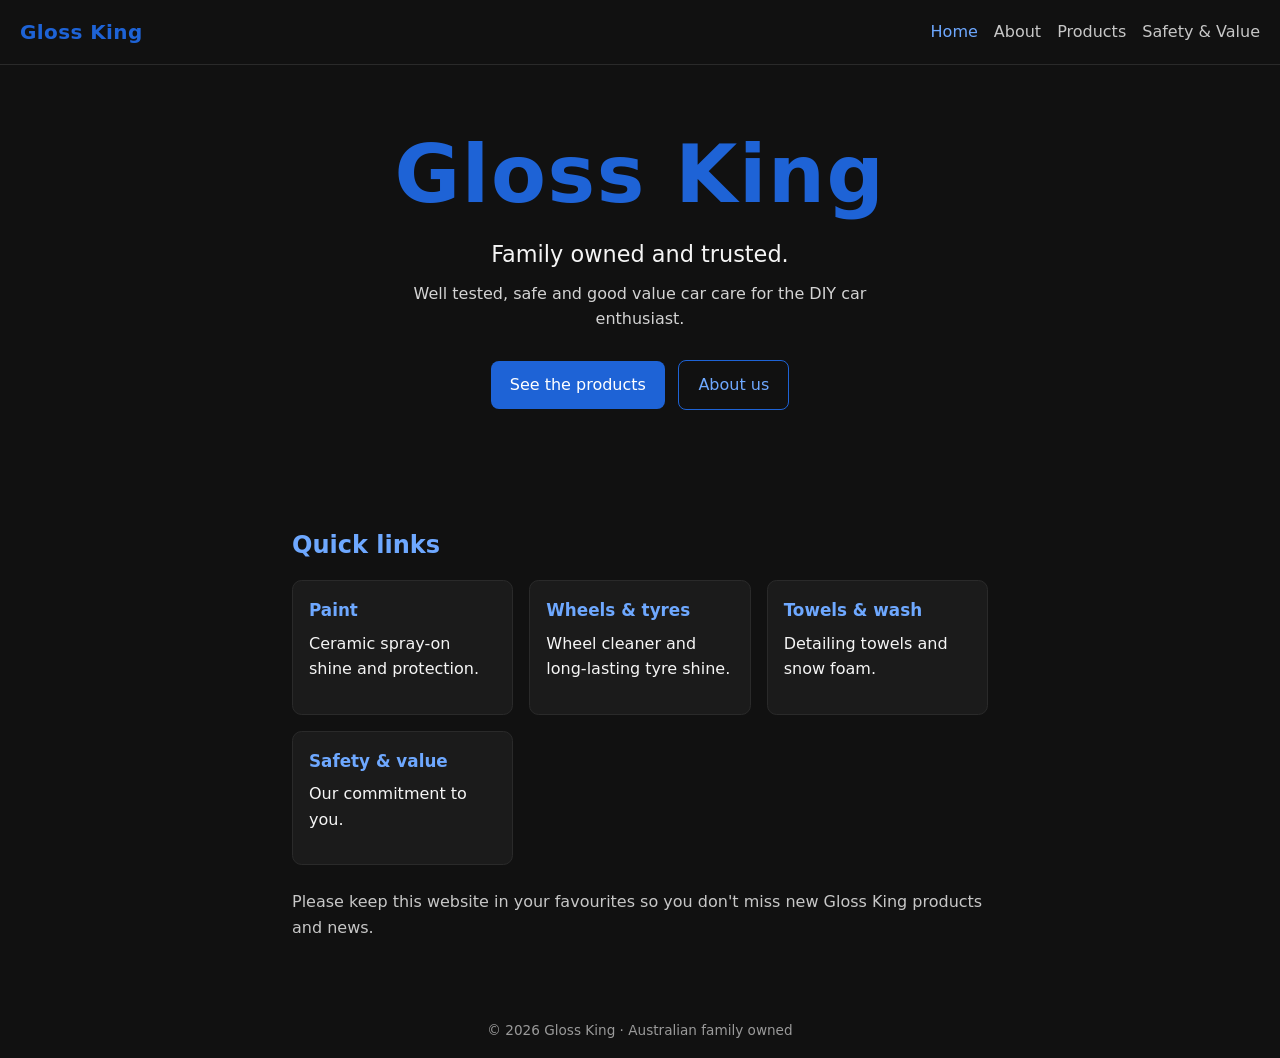
==== index.html @ d5bd8c54 "Add About, Products and Safety pages from the narrative" ====
<!doctype html>
<html lang="en-AU">
<head>
  <meta charset="utf-8">
  <meta name="viewport" content="width=device-width, initial-scale=1">
  <title>Gloss King — Car Detailing Products</title>
  <meta name="description" content="Australian family-owned car care products, tested in Australia.">
  <link rel="stylesheet" href="styles.css">
</head>
<body>
  <header class="top"><a class="brand" href="index.html">Gloss King</a><nav><a href="index.html" class="on">Home</a><a href="about.html">About</a><a href="products.html">Products</a><a href="safety.html">Safety &amp; Value</a></nav></header>
  <main>
    <section class="hero">
      <h1>Gloss King</h1>
      <p class="tagline">Family owned and trusted.</p>
      <p class="sub">Well tested, safe and good value car care for the DIY car enthusiast.</p>
      <p><a class="btn" href="products.html">See the products</a> <a class="btn alt" href="about.html">About us</a></p>
    </section>
    <section class="wrap">
      <h2>Quick links</h2>
      <div class="cards">
        <a class="card" href="products.html#paint"><h3>Paint</h3><p>Ceramic spray-on shine and protection.</p></a>
        <a class="card" href="products.html#wheels"><h3>Wheels &amp; tyres</h3><p>Wheel cleaner and long-lasting tyre shine.</p></a>
        <a class="card" href="products.html#general"><h3>Towels &amp; wash</h3><p>Detailing towels and snow foam.</p></a>
        <a class="card" href="safety.html"><h3>Safety &amp; value</h3><p>Our commitment to you.</p></a>
      </div>
      <p class="note">Please keep this website in your favourites so you don't miss new Gloss King products and news.</p>
    </section>
  </main>
  <footer>&copy; <span id="y"></span> Gloss King &middot; Australian family owned</footer>
  <script>document.getElementById("y").textContent=new Date().getFullYear()</script>
</body>
</html>
---- styles.css ----
*{box-sizing:border-box;margin:0}
body{font-family:system-ui,-apple-system,"Segoe UI",Roboto,sans-serif;background:#111;color:#f5f5f5;min-height:100vh;display:flex;flex-direction:column;line-height:1.6}
a{color:#6ea8ff}
.top{display:flex;flex-wrap:wrap;gap:.5rem 1.5rem;align-items:center;justify-content:space-between;padding:1rem 1.25rem;border-bottom:1px solid #2a2a2a}
.brand{font-weight:700;font-size:1.25rem;color:#1e63d6;text-decoration:none;letter-spacing:.02em}
.top nav{display:flex;flex-wrap:wrap;gap:1rem}
.top nav a{color:#f5f5f5;text-decoration:none;opacity:.8}
.top nav a.on,.top nav a:hover{opacity:1;color:#6ea8ff}
main{flex:1}
.hero{display:flex;flex-direction:column;align-items:center;justify-content:center;text-align:center;padding:4rem 1.5rem 3rem}
h1{font-size:clamp(2rem,7vw,3.5rem);color:#1e63d6;letter-spacing:.02em;line-height:1.15;margin-bottom:1rem}
.hero h1{font-size:clamp(2.5rem,8vw,5rem)}
.tagline{font-size:1.4rem}
.sub{margin-top:.5rem;opacity:.85;max-width:34rem}
.hero p:last-child{margin-top:1.5rem}
.btn{display:inline-block;background:#1e63d6;color:#fff;text-decoration:none;padding:.7rem 1.2rem;border-radius:.5rem;margin:.25rem}
.btn.alt{background:transparent;border:1px solid #1e63d6;color:#6ea8ff}
.wrap{max-width:46rem;margin:0 auto;padding:2rem 1.25rem 3rem;width:100%}
.wrap p,.wrap ul{margin-bottom:1rem}
h2{color:#6ea8ff;margin:2rem 0 .75rem;font-size:1.5rem}
h3{margin:1rem 0 .4rem;font-size:1.05rem}
ul{padding-left:1.25rem}
.callout{font-size:1.25rem;font-weight:600;color:#6ea8ff}
.cards{display:grid;grid-template-columns:repeat(auto-fit,minmax(200px,1fr));gap:1rem;margin:1rem 0}
.card{display:block;background:#1b1b1b;border:1px solid #2a2a2a;border-radius:.6rem;padding:1rem;text-decoration:none;color:#f5f5f5}
.card h3{margin-top:0;color:#6ea8ff}
.card:hover{border-color:#1e63d6}
.note{opacity:.8;margin-top:1.5rem}
.product{border-top:1px solid #2a2a2a;padding-top:.5rem;margin-top:1.5rem}
.product h2{margin-top:1rem}
footer{text-align:center;padding:1rem;font-size:.85rem;opacity:.6}
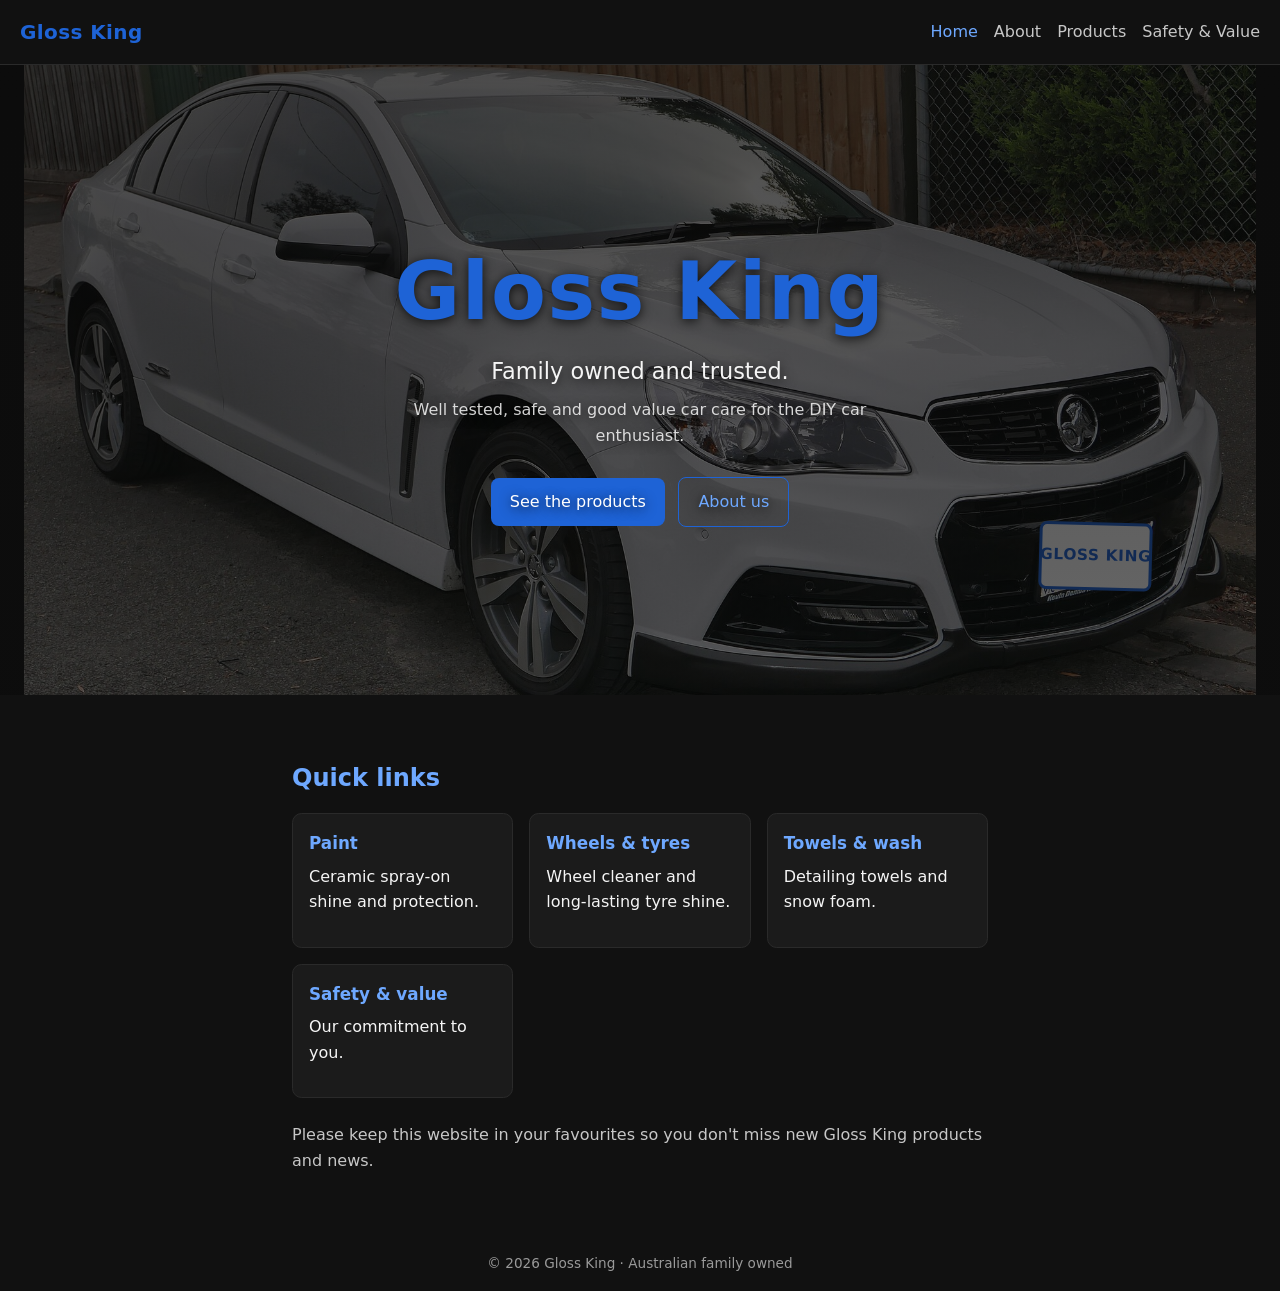
==== commit f4367399: "Put Gloss King on the Commodore number plate" ====
--- a/index.html
+++ b/index.html
@@ -11,6 +11,8 @@
   <header class="top"><a class="brand" href="index.html">Gloss King</a><nav><a href="index.html" class="on">Home</a><a href="about.html">About</a><a href="products.html">Products</a><a href="safety.html">Safety &amp; Value</a></nav></header>
   <main>
     <section class="hero">
+      <div class="hero-bg" aria-hidden="true"><img src="images/commodore-ss.jpg" alt=""><span class="plate">GLOSS KING</span></div>
+      <div class="hero-shade"></div>
       <h1>Gloss King</h1>
       <p class="tagline">Family owned and trusted.</p>
       <p class="sub">Well tested, safe and good value car care for the DIY car enthusiast.</p>
--- a/styles.css
+++ b/styles.css
@@ -7,7 +7,13 @@
 .top nav a{color:#f5f5f5;text-decoration:none;opacity:.8}
 .top nav a.on,.top nav a:hover{opacity:1;color:#6ea8ff}
 main{flex:1}
-.hero{display:flex;flex-direction:column;align-items:center;justify-content:center;text-align:center;padding:4rem 1.5rem 3rem}
+.hero{position:relative;overflow:hidden;container-type:size;display:flex;flex-direction:column;align-items:center;justify-content:center;text-align:center;padding:4rem 1.5rem 3rem;min-height:70vh}
+.hero>*{position:relative;z-index:2}
+.hero>.hero-bg{position:absolute;z-index:0;left:50%;top:50%;transform:translate(-50%,-50%);width:max(100cqw,166.6cqh);aspect-ratio:4053/2433;container-type:inline-size}
+.hero-bg img{display:block;width:100%;height:100%}
+.hero-bg .plate{position:absolute;left:82.4%;top:69.2%;width:9.2%;height:9.2%;display:flex;align-items:center;justify-content:center;background:#fff;border:.25cqw solid #1e63d6;border-radius:.6cqw;color:#1e63d6;font-weight:800;font-size:1.25cqw;letter-spacing:.04em;line-height:1;white-space:nowrap;transform:rotate(1.5deg)}
+.hero>.hero-shade{position:absolute;z-index:1;inset:0;background:linear-gradient(rgba(10,10,10,.72),rgba(10,10,10,.62))}
+.hero h1,.hero p{text-shadow:0 2px 12px rgba(0,0,0,.8)}
 h1{font-size:clamp(2rem,7vw,3.5rem);color:#1e63d6;letter-spacing:.02em;line-height:1.15;margin-bottom:1rem}
 .hero h1{font-size:clamp(2.5rem,8vw,5rem)}
 .tagline{font-size:1.4rem}
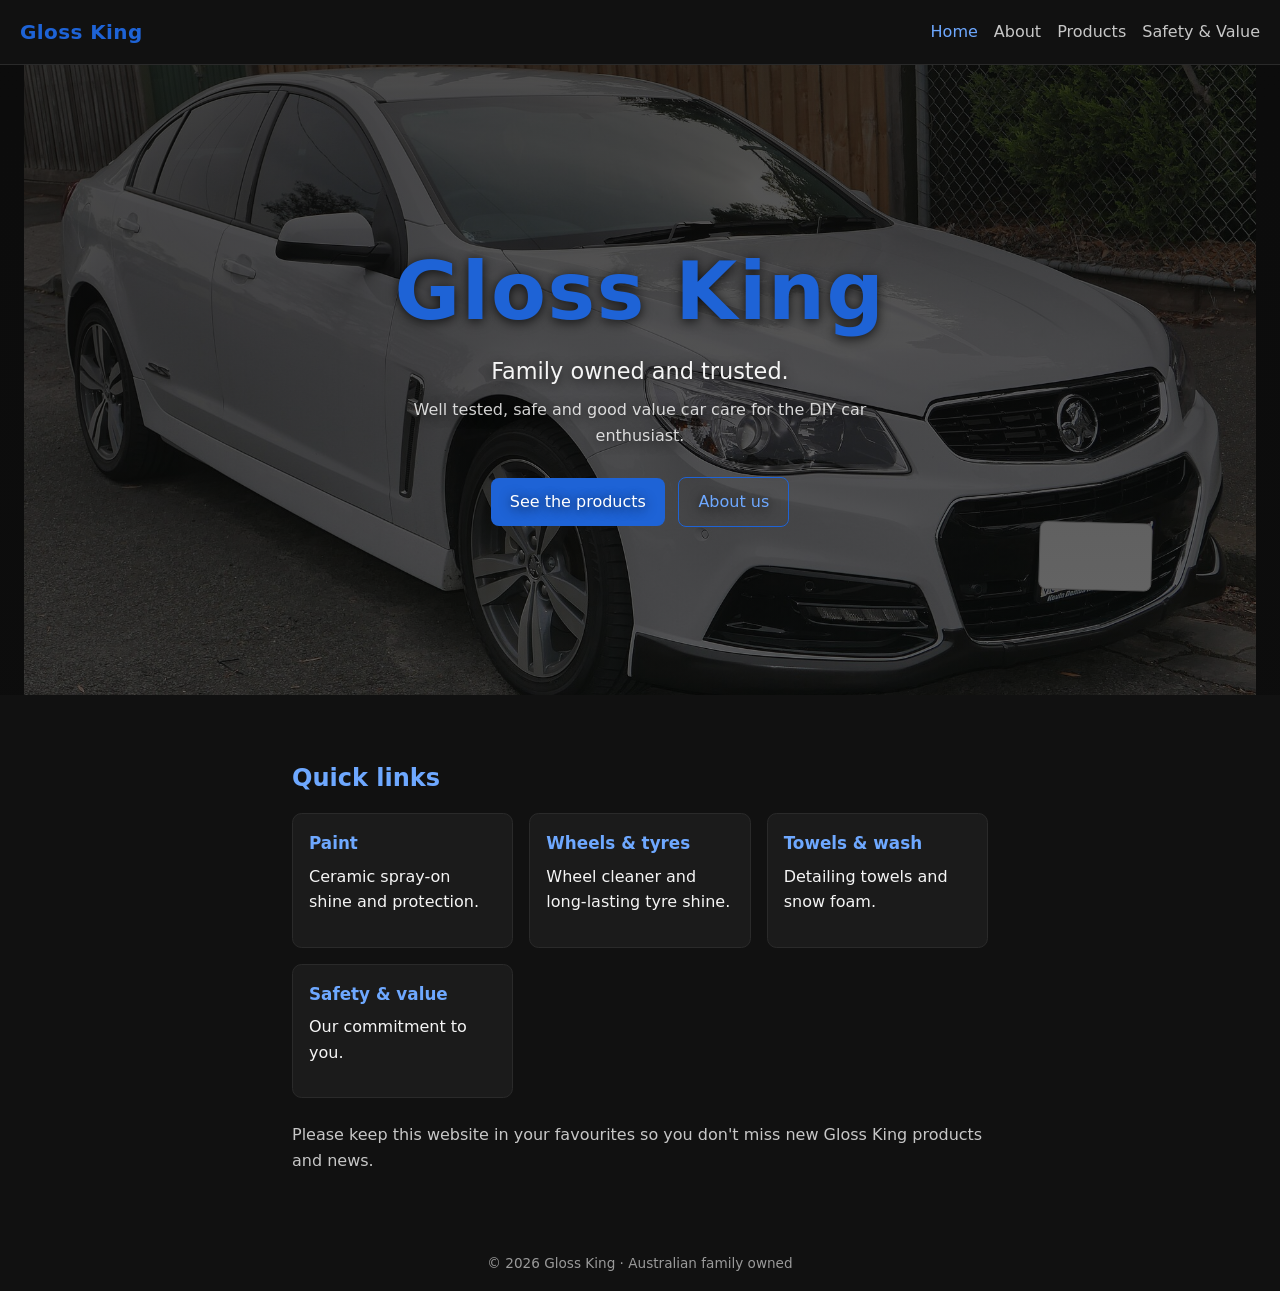
==== commit d28380cc: "Blank out the number plate" ====
--- a/index.html
+++ b/index.html
@@ -11,7 +11,7 @@
   <header class="top"><a class="brand" href="index.html">Gloss King</a><nav><a href="index.html" class="on">Home</a><a href="about.html">About</a><a href="products.html">Products</a><a href="safety.html">Safety &amp; Value</a></nav></header>
   <main>
     <section class="hero">
-      <div class="hero-bg" aria-hidden="true"><img src="images/commodore-ss.jpg" alt=""><span class="plate">GLOSS KING</span></div>
+      <div class="hero-bg" aria-hidden="true"><img src="images/commodore-ss.jpg" alt=""><span class="plate"></span></div>
       <div class="hero-shade"></div>
       <h1>Gloss King</h1>
       <p class="tagline">Family owned and trusted.</p>
--- a/styles.css
+++ b/styles.css
@@ -11,7 +11,7 @@
 .hero>*{position:relative;z-index:2}
 .hero>.hero-bg{position:absolute;z-index:0;left:50%;top:50%;transform:translate(-50%,-50%);width:max(100cqw,166.6cqh);aspect-ratio:4053/2433;container-type:inline-size}
 .hero-bg img{display:block;width:100%;height:100%}
-.hero-bg .plate{position:absolute;left:82.4%;top:69.2%;width:9.2%;height:9.2%;display:flex;align-items:center;justify-content:center;background:#fff;border:.25cqw solid #1e63d6;border-radius:.6cqw;color:#1e63d6;font-weight:800;font-size:1.25cqw;letter-spacing:.04em;line-height:1;white-space:nowrap;transform:rotate(1.5deg)}
+.hero-bg .plate{position:absolute;left:82.4%;top:69.2%;width:9.2%;height:9.2%;display:flex;align-items:center;justify-content:center;background:#fff;border:.15cqw solid #cfcfcf;border-radius:.6cqw;color:#1e63d6;font-weight:800;font-size:1.25cqw;letter-spacing:.04em;line-height:1;white-space:nowrap;transform:rotate(1.5deg)}
 .hero>.hero-shade{position:absolute;z-index:1;inset:0;background:linear-gradient(rgba(10,10,10,.72),rgba(10,10,10,.62))}
 .hero h1,.hero p{text-shadow:0 2px 12px rgba(0,0,0,.8)}
 h1{font-size:clamp(2rem,7vw,3.5rem);color:#1e63d6;letter-spacing:.02em;line-height:1.15;margin-bottom:1rem}
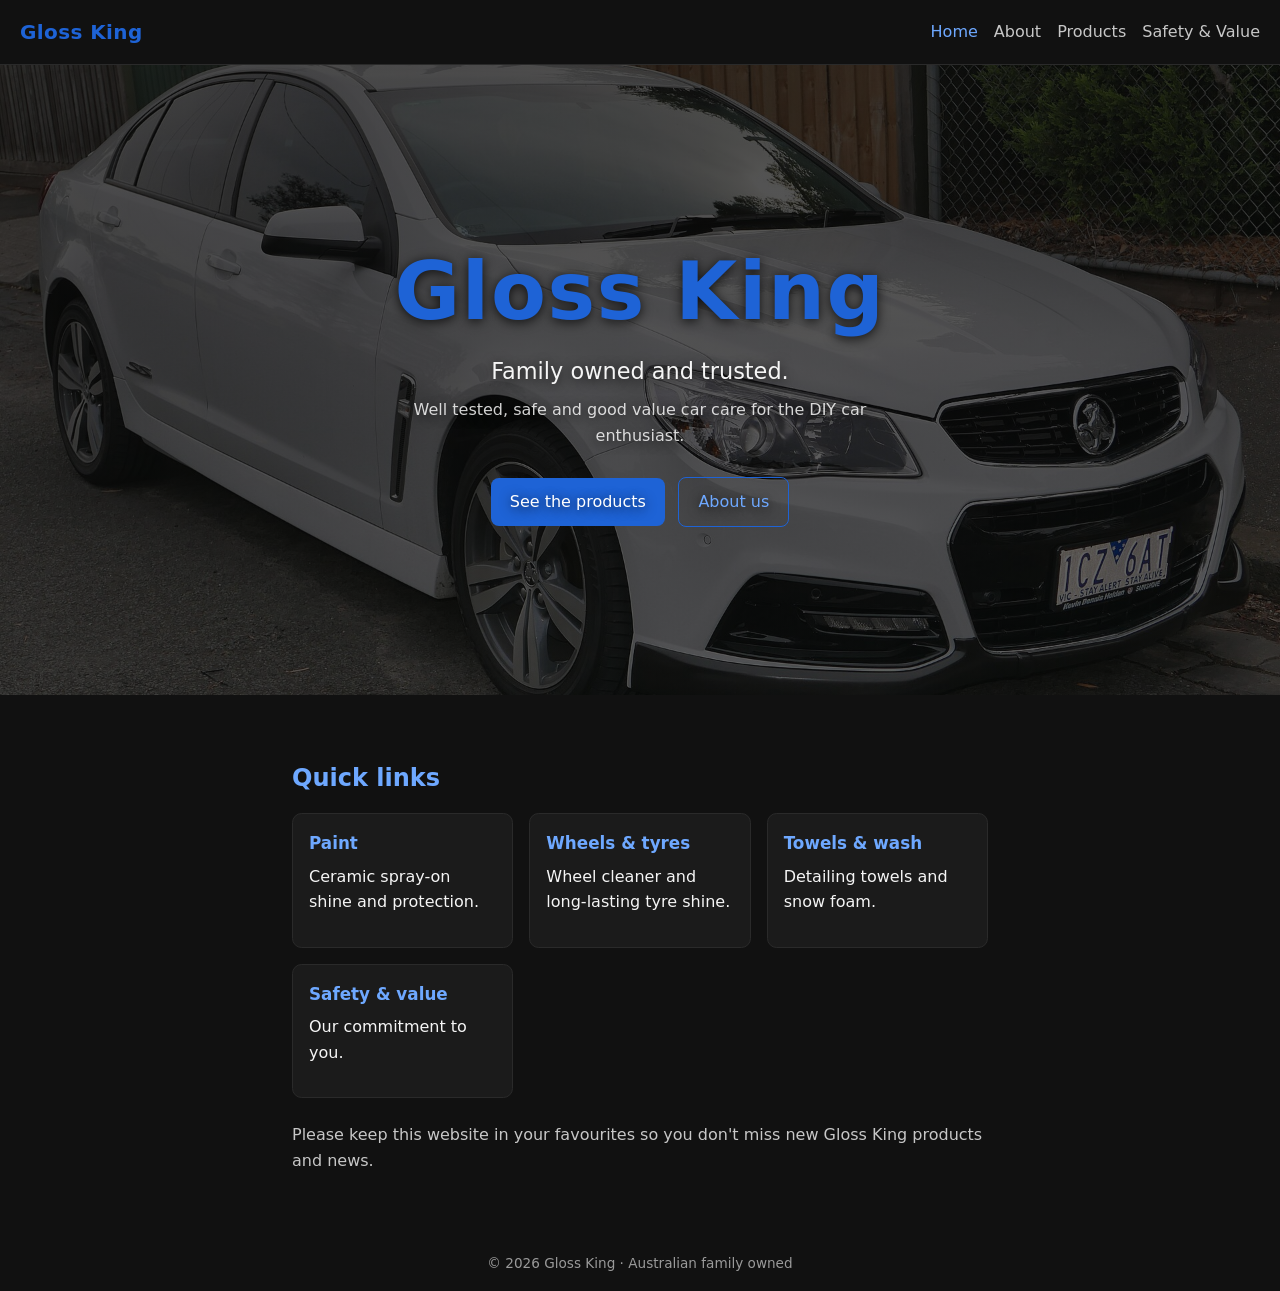
==== commit be70ac08: "Remove number plate changes" ====
--- a/index.html
+++ b/index.html
@@ -11,8 +11,6 @@
   <header class="top"><a class="brand" href="index.html">Gloss King</a><nav><a href="index.html" class="on">Home</a><a href="about.html">About</a><a href="products.html">Products</a><a href="safety.html">Safety &amp; Value</a></nav></header>
   <main>
     <section class="hero">
-      <div class="hero-bg" aria-hidden="true"><img src="images/commodore-ss.jpg" alt=""><span class="plate"></span></div>
-      <div class="hero-shade"></div>
       <h1>Gloss King</h1>
       <p class="tagline">Family owned and trusted.</p>
       <p class="sub">Well tested, safe and good value car care for the DIY car enthusiast.</p>
--- a/styles.css
+++ b/styles.css
@@ -7,12 +7,7 @@
 .top nav a{color:#f5f5f5;text-decoration:none;opacity:.8}
 .top nav a.on,.top nav a:hover{opacity:1;color:#6ea8ff}
 main{flex:1}
-.hero{position:relative;overflow:hidden;container-type:size;display:flex;flex-direction:column;align-items:center;justify-content:center;text-align:center;padding:4rem 1.5rem 3rem;min-height:70vh}
-.hero>*{position:relative;z-index:2}
-.hero>.hero-bg{position:absolute;z-index:0;left:50%;top:50%;transform:translate(-50%,-50%);width:max(100cqw,166.6cqh);aspect-ratio:4053/2433;container-type:inline-size}
-.hero-bg img{display:block;width:100%;height:100%}
-.hero-bg .plate{position:absolute;left:82.4%;top:69.2%;width:9.2%;height:9.2%;display:flex;align-items:center;justify-content:center;background:#fff;border:.15cqw solid #cfcfcf;border-radius:.6cqw;color:#1e63d6;font-weight:800;font-size:1.25cqw;letter-spacing:.04em;line-height:1;white-space:nowrap;transform:rotate(1.5deg)}
-.hero>.hero-shade{position:absolute;z-index:1;inset:0;background:linear-gradient(rgba(10,10,10,.72),rgba(10,10,10,.62))}
+.hero{display:flex;flex-direction:column;align-items:center;justify-content:center;text-align:center;padding:4rem 1.5rem 3rem;min-height:70vh;background:linear-gradient(rgba(10,10,10,.72),rgba(10,10,10,.62)),url(images/commodore-ss.jpg) center/cover no-repeat}
 .hero h1,.hero p{text-shadow:0 2px 12px rgba(0,0,0,.8)}
 h1{font-size:clamp(2rem,7vw,3.5rem);color:#1e63d6;letter-spacing:.02em;line-height:1.15;margin-bottom:1rem}
 .hero h1{font-size:clamp(2.5rem,8vw,5rem)}
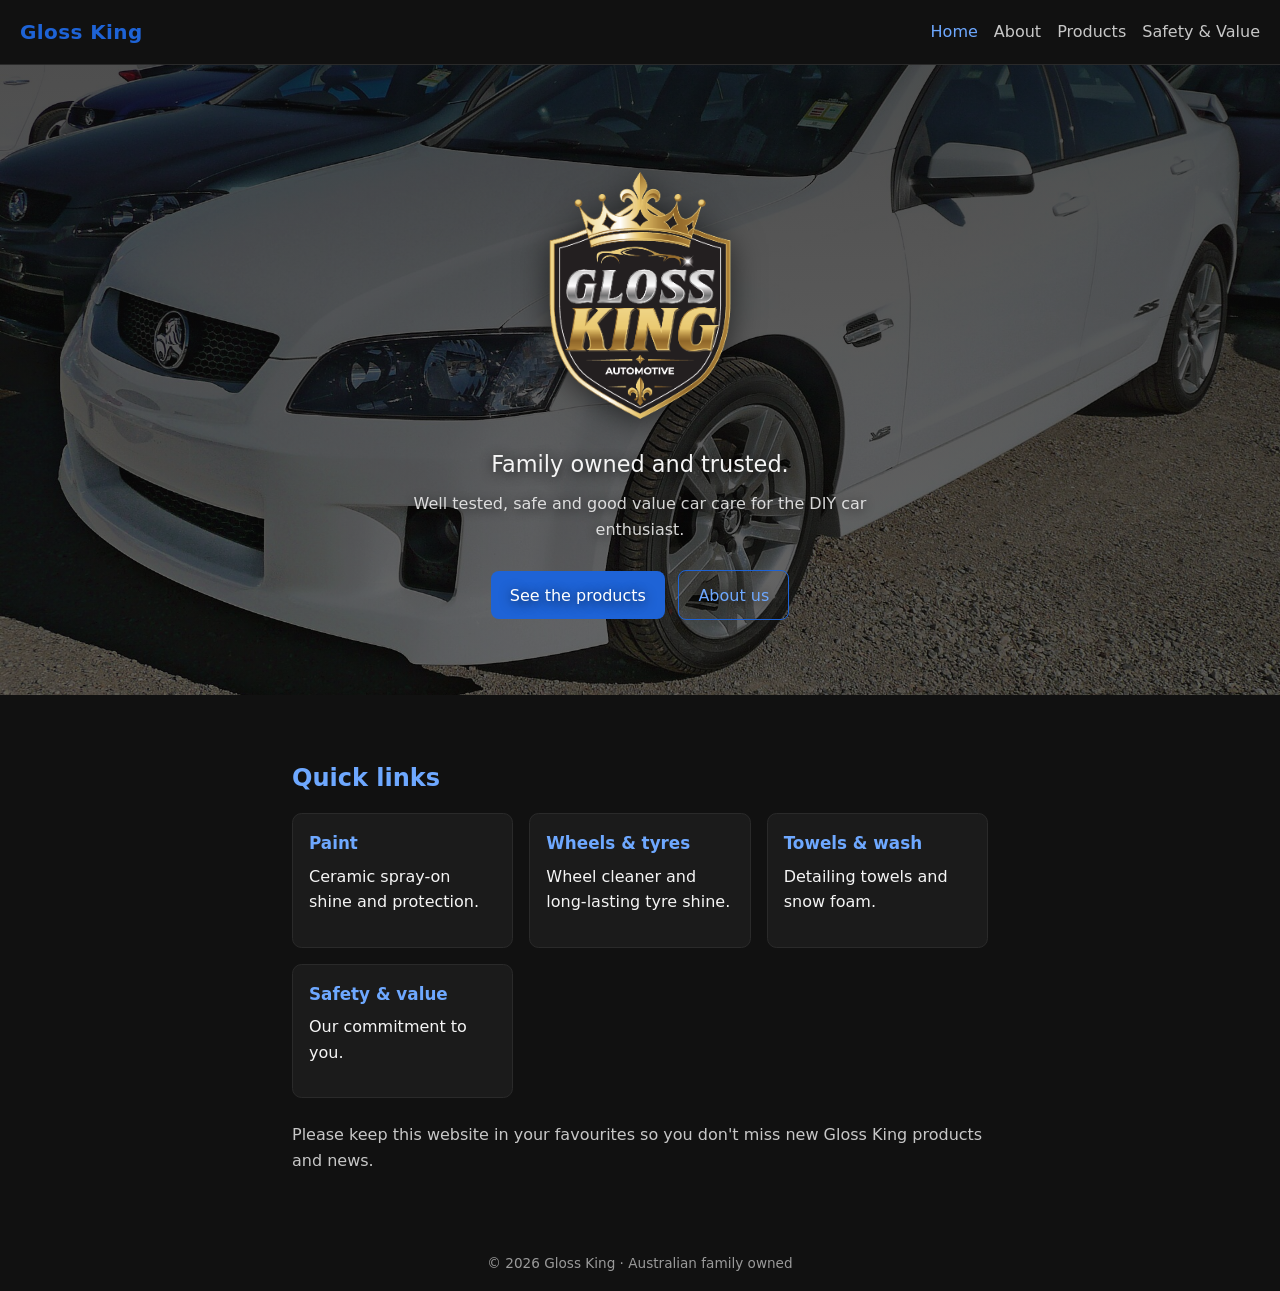
==== commit f9494a1e: "Add Gloss King logo to the landing page" ====
--- a/index.html
+++ b/index.html
@@ -11,7 +11,8 @@
   <header class="top"><a class="brand" href="index.html">Gloss King</a><nav><a href="index.html" class="on">Home</a><a href="about.html">About</a><a href="products.html">Products</a><a href="safety.html">Safety &amp; Value</a></nav></header>
   <main>
     <section class="hero">
-      <h1>Gloss King</h1>
+      <img class="hero-logo" src="images/gloss-king-logo.png" alt="Gloss King Automotive logo" width="591" height="709">
+      <h1 class="sr-only">Gloss King</h1>
       <p class="tagline">Family owned and trusted.</p>
       <p class="sub">Well tested, safe and good value car care for the DIY car enthusiast.</p>
       <p><a class="btn" href="products.html">See the products</a> <a class="btn alt" href="about.html">About us</a></p>
--- a/styles.css
+++ b/styles.css
@@ -7,7 +7,7 @@
 .top nav a{color:#f5f5f5;text-decoration:none;opacity:.8}
 .top nav a.on,.top nav a:hover{opacity:1;color:#6ea8ff}
 main{flex:1}
-.hero{display:flex;flex-direction:column;align-items:center;justify-content:center;text-align:center;padding:4rem 1.5rem 3rem;min-height:70vh;background:linear-gradient(rgba(10,10,10,.72),rgba(10,10,10,.62)),url(images/commodore-ss.jpg) center/cover no-repeat}
+.hero{display:flex;flex-direction:column;align-items:center;justify-content:center;text-align:center;padding:4rem 1.5rem 3rem;min-height:70vh;background:linear-gradient(rgba(10,10,10,.72),rgba(10,10,10,.62)),url(images/commodore-ss.jpg) center 75%/cover no-repeat}
 .hero h1,.hero p{text-shadow:0 2px 12px rgba(0,0,0,.8)}
 h1{font-size:clamp(2rem,7vw,3.5rem);color:#1e63d6;letter-spacing:.02em;line-height:1.15;margin-bottom:1rem}
 .hero h1{font-size:clamp(2.5rem,8vw,5rem)}
@@ -30,3 +30,5 @@
 .product{border-top:1px solid #2a2a2a;padding-top:.5rem;margin-top:1.5rem}
 .product h2{margin-top:1rem}
 footer{text-align:center;padding:1rem;font-size:.85rem;opacity:.6}
+.hero-logo{width:min(240px,60vw);height:auto;margin-bottom:.5rem;filter:drop-shadow(0 4px 16px rgba(0,0,0,.6))}
+.sr-only{position:absolute;width:1px;height:1px;overflow:hidden;clip:rect(0 0 0 0);white-space:nowrap}
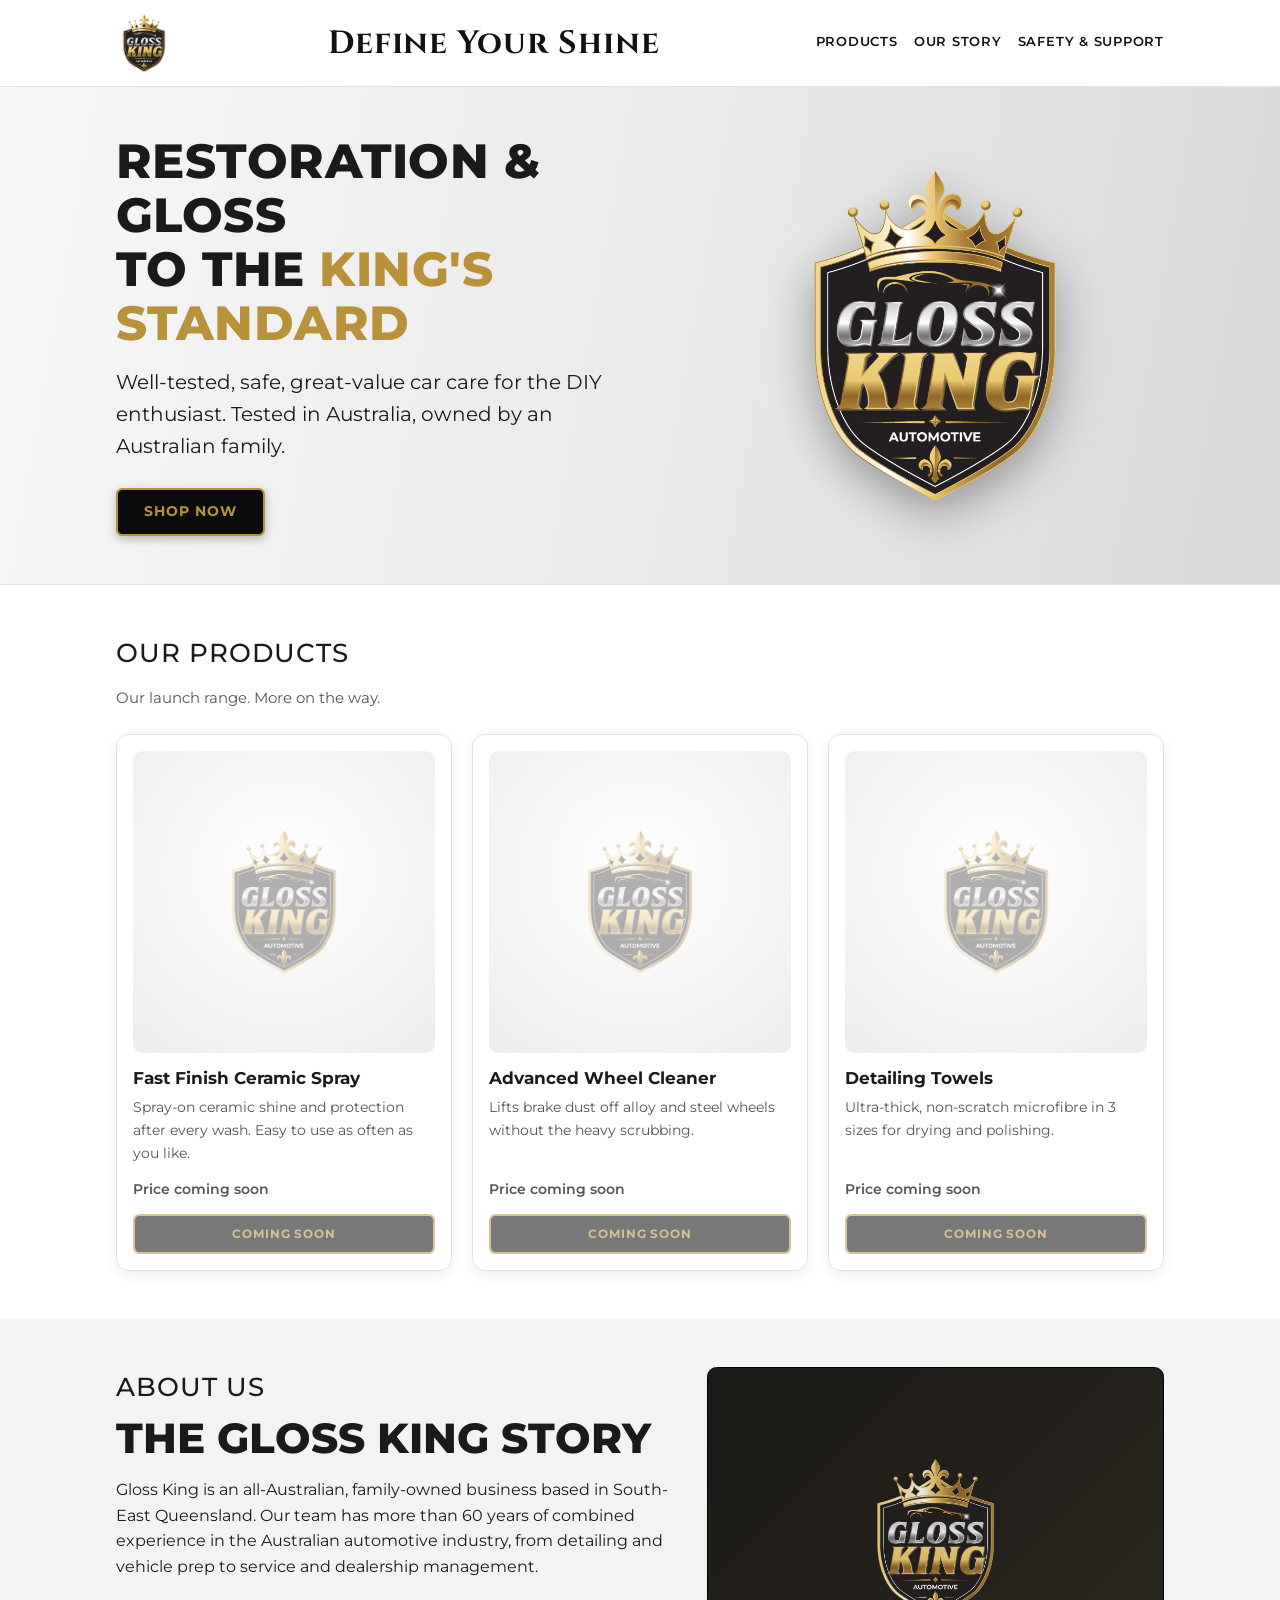
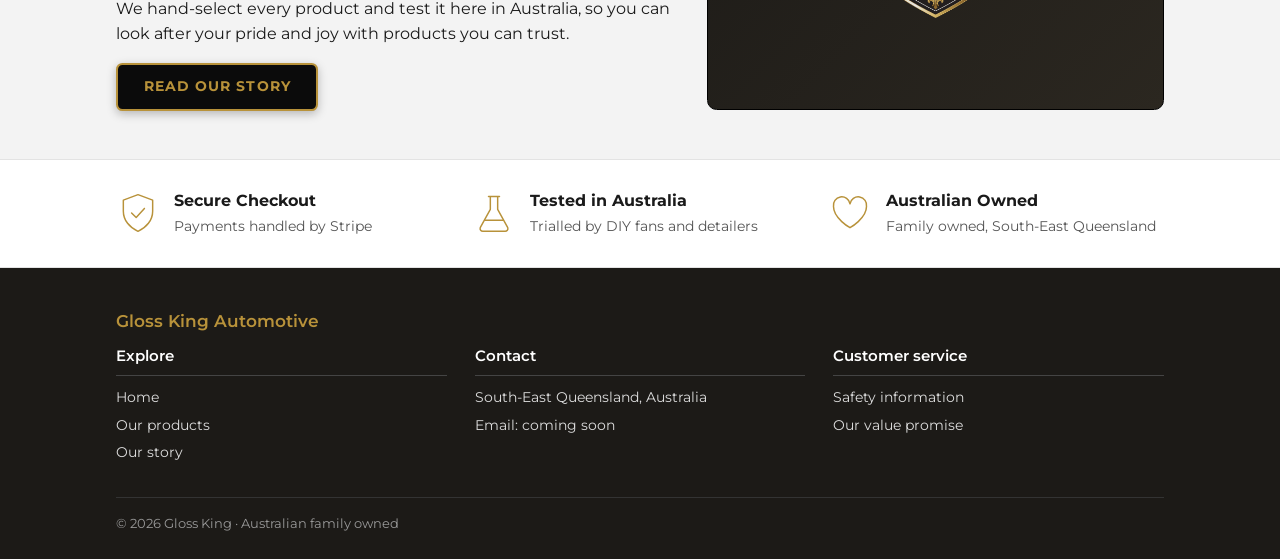
==== commit ab9955f8: "Foundation: landing page, about page and Stripe-ready product list Built from the mockup. Light them" ====
--- a/index.html
+++ b/index.html
@@ -3,32 +3,105 @@
 <head>
   <meta charset="utf-8">
   <meta name="viewport" content="width=device-width, initial-scale=1">
-  <title>Gloss King — Car Detailing Products</title>
-  <meta name="description" content="Australian family-owned car care products, tested in Australia.">
+  <title>Gloss King — Define Your Shine</title>
+  <meta name="description" content="Australian family-owned car care. Well-tested, safe, great-value products for the DIY car enthusiast.">
+  <link rel="icon" href="images/gloss-king-logo.png">
+  <link rel="preload" href="fonts/montserrat.woff2" as="font" type="font/woff2" crossorigin>
   <link rel="stylesheet" href="styles.css">
 </head>
 <body>
-  <header class="top"><a class="brand" href="index.html">Gloss King</a><nav><a href="index.html" class="on">Home</a><a href="about.html">About</a><a href="products.html">Products</a><a href="safety.html">Safety &amp; Value</a></nav></header>
+  <header class="site-header">
+    <div class="wrap">
+      <a class="logo" href="index.html" aria-label="Gloss King home"><img src="images/gloss-king-logo.png" alt="Gloss King Automotive" width="591" height="709"></a>
+      <p class="motto">Define Your Shine</p>
+      <nav class="site-nav" aria-label="Main">
+        <a href="index.html#products">Products</a>
+        <a href="about.html">Our Story</a>
+        <a href="safety.html">Safety &amp; Support</a>
+      </nav>
+    </div>
+  </header>
   <main>
     <section class="hero">
-      <img class="hero-logo" src="images/gloss-king-logo.png" alt="Gloss King Automotive logo" width="591" height="709">
-      <h1 class="sr-only">Gloss King</h1>
-      <p class="tagline">Family owned and trusted.</p>
-      <p class="sub">Well tested, safe and good value car care for the DIY car enthusiast.</p>
-      <p><a class="btn" href="products.html">See the products</a> <a class="btn alt" href="about.html">About us</a></p>
+      <div class="wrap">
+        <div>
+          <h1>Restoration &amp; gloss <br>to the <em>King's standard</em></h1>
+          <p>Well-tested, safe, great-value car care for the DIY enthusiast. Tested in Australia, owned by an Australian family.</p>
+          <a class="btn" href="#products">Shop now</a>
+        </div>
+        <!-- Hero art: to swap in a product/car photo, replace this img src with images/hero.jpg -->
+        <div class="hero-art"><img src="images/gloss-king-logo.png" alt="Gloss King Automotive crest" width="591" height="709"></div>
+      </div>
     </section>
-    <section class="wrap">
-      <h2>Quick links</h2>
-      <div class="cards">
-        <a class="card" href="products.html#paint"><h3>Paint</h3><p>Ceramic spray-on shine and protection.</p></a>
-        <a class="card" href="products.html#wheels"><h3>Wheels &amp; tyres</h3><p>Wheel cleaner and long-lasting tyre shine.</p></a>
-        <a class="card" href="products.html#general"><h3>Towels &amp; wash</h3><p>Detailing towels and snow foam.</p></a>
-        <a class="card" href="safety.html"><h3>Safety &amp; value</h3><p>Our commitment to you.</p></a>
+  <section class="section" id="products">
+    <div class="wrap">
+      <h2>Our products</h2>
+      <p class="lead-note">Our launch range. More on the way.</p>
+      <div class="products" data-products></div>
+    </div>
+  </section>
+    <section class="section alt">
+      <div class="wrap story">
+        <div>
+          <p class="eyebrow-title" style="margin-bottom:.5rem">About us</p>
+          <h2 class="big">THE GLOSS KING STORY</h2>
+          <p>Gloss King is an all-Australian, family-owned business based in South-East Queensland. Our team has more than 60 years of combined experience in the Australian automotive industry, from detailing and vehicle prep to service and dealership management.</p>
+          <p>We hand-select every product and test it here in Australia, so you can look after your pride and joy with products you can trust.</p>
+          <a class="btn" href="about.html">Read our story</a>
+        </div>
+        <!-- Photo slot: swap in images/story.jpg (a collectable vehicle) -->
+        <div class="photo-slot"><img class="ph" src="images/gloss-king-logo.png" alt="" width="591" height="709"></div>
       </div>
-      <p class="note">Please keep this website in your favourites so you don't miss new Gloss King products and news.</p>
     </section>
+  <section class="trust" aria-label="Why Gloss King">
+    <ul>
+      <li>
+        <svg viewBox="0 0 48 48" aria-hidden="true"><path d="M24 4l16 6v12c0 10-7 18-16 22C15 40 8 32 8 22V10z"/><path d="M17 24l5 5 9-10"/></svg>
+        <div><strong>Secure Checkout</strong><span>Payments handled by Stripe</span></div>
+      </li>
+      <li>
+        <svg viewBox="0 0 48 48" aria-hidden="true"><path d="M18 6h12M20 6v14L9 40a3 3 0 0 0 3 4h24a3 3 0 0 0 3-4L28 20V6"/><path d="M14 32h20"/></svg>
+        <div><strong>Tested in Australia</strong><span>Trialled by DIY fans and detailers</span></div>
+      </li>
+      <li>
+        <svg viewBox="0 0 48 48" aria-hidden="true"><path d="M24 40S6 30 6 17a9 9 0 0 1 18-3 9 9 0 0 1 18 3c0 13-18 23-18 23z"/></svg>
+        <div><strong>Australian Owned</strong><span>Family owned, South-East Queensland</span></div>
+      </li>
+    </ul>
+  </section>
   </main>
-  <footer>&copy; <span id="y"></span> Gloss King &middot; Australian family owned</footer>
+  <footer class="site-footer">
+    <div class="wrap">
+      <h3>Gloss King Automotive</h3>
+      <div class="cols">
+        <div>
+          <h4>Explore</h4>
+          <ul>
+            <li><a href="index.html">Home</a></li>
+            <li><a href="index.html#products">Our products</a></li>
+            <li><a href="about.html">Our story</a></li>
+          </ul>
+        </div>
+        <div>
+          <h4>Contact</h4>
+          <ul>
+            <li>South-East Queensland, Australia</li>
+            <!-- TODO: add the business support email once confirmed (doc says email-only contact) -->
+            <li>Email: coming soon</li>
+          </ul>
+        </div>
+        <div>
+          <h4>Customer service</h4>
+          <ul>
+            <li><a href="safety.html">Safety information</a></li>
+            <li><a href="safety.html#value">Our value promise</a></li>
+          </ul>
+        </div>
+      </div>
+      <p class="legal">&copy; <span id="y"></span> Gloss King &middot; Australian family owned</p>
+    </div>
+  </footer>
+  <script src="js/products.js"></script>
   <script>document.getElementById("y").textContent=new Date().getFullYear()</script>
 </body>
 </html>
--- a/styles.css
+++ b/styles.css
@@ -1,34 +1,95 @@
+@font-face{font-family:'Cinzel';font-style:normal;font-weight:400 700;font-display:swap;src:url(fonts/cinzel.woff2) format('woff2')}
+@font-face{font-family:'Montserrat';font-style:normal;font-weight:400 800;font-display:swap;src:url(fonts/montserrat.woff2) format('woff2')}
+
+:root{--gold:#b8923a;--gold-d:#8f6f26;--ink:#111;--ink2:#1c1a17;--grey:#f3f3f3;--line:#e3e3e3;--text:#1a1a1a;--muted:#555}
 *{box-sizing:border-box;margin:0}
-body{font-family:system-ui,-apple-system,"Segoe UI",Roboto,sans-serif;background:#111;color:#f5f5f5;min-height:100vh;display:flex;flex-direction:column;line-height:1.6}
-a{color:#6ea8ff}
-.top{display:flex;flex-wrap:wrap;gap:.5rem 1.5rem;align-items:center;justify-content:space-between;padding:1rem 1.25rem;border-bottom:1px solid #2a2a2a}
-.brand{font-weight:700;font-size:1.25rem;color:#1e63d6;text-decoration:none;letter-spacing:.02em}
-.top nav{display:flex;flex-wrap:wrap;gap:1rem}
-.top nav a{color:#f5f5f5;text-decoration:none;opacity:.8}
-.top nav a.on,.top nav a:hover{opacity:1;color:#6ea8ff}
+html{scroll-behavior:smooth}
+body{font-family:'Montserrat',system-ui,-apple-system,'Segoe UI',Roboto,sans-serif;color:var(--text);background:#fff;line-height:1.6;display:flex;flex-direction:column;min-height:100vh}
 main{flex:1}
-.hero{display:flex;flex-direction:column;align-items:center;justify-content:center;text-align:center;padding:4rem 1.5rem 3rem;min-height:70vh;background:linear-gradient(rgba(10,10,10,.72),rgba(10,10,10,.62)),url(images/commodore-ss.jpg) center 75%/cover no-repeat}
-.hero h1,.hero p{text-shadow:0 2px 12px rgba(0,0,0,.8)}
-h1{font-size:clamp(2rem,7vw,3.5rem);color:#1e63d6;letter-spacing:.02em;line-height:1.15;margin-bottom:1rem}
-.hero h1{font-size:clamp(2.5rem,8vw,5rem)}
-.tagline{font-size:1.4rem}
-.sub{margin-top:.5rem;opacity:.85;max-width:34rem}
-.hero p:last-child{margin-top:1.5rem}
-.btn{display:inline-block;background:#1e63d6;color:#fff;text-decoration:none;padding:.7rem 1.2rem;border-radius:.5rem;margin:.25rem}
-.btn.alt{background:transparent;border:1px solid #1e63d6;color:#6ea8ff}
-.wrap{max-width:46rem;margin:0 auto;padding:2rem 1.25rem 3rem;width:100%}
-.wrap p,.wrap ul{margin-bottom:1rem}
-h2{color:#6ea8ff;margin:2rem 0 .75rem;font-size:1.5rem}
-h3{margin:1rem 0 .4rem;font-size:1.05rem}
-ul{padding-left:1.25rem}
-.callout{font-size:1.25rem;font-weight:600;color:#6ea8ff}
-.cards{display:grid;grid-template-columns:repeat(auto-fit,minmax(200px,1fr));gap:1rem;margin:1rem 0}
-.card{display:block;background:#1b1b1b;border:1px solid #2a2a2a;border-radius:.6rem;padding:1rem;text-decoration:none;color:#f5f5f5}
-.card h3{margin-top:0;color:#6ea8ff}
-.card:hover{border-color:#1e63d6}
-.note{opacity:.8;margin-top:1.5rem}
-.product{border-top:1px solid #2a2a2a;padding-top:.5rem;margin-top:1.5rem}
-.product h2{margin-top:1rem}
-footer{text-align:center;padding:1rem;font-size:.85rem;opacity:.6}
-.hero-logo{width:min(240px,60vw);height:auto;margin-bottom:.5rem;filter:drop-shadow(0 4px 16px rgba(0,0,0,.6))}
+img{max-width:100%;height:auto;display:block}
+a{color:var(--gold-d)}
 .sr-only{position:absolute;width:1px;height:1px;overflow:hidden;clip:rect(0 0 0 0);white-space:nowrap}
+.wrap{max-width:68rem;margin:0 auto;padding:0 1.25rem}
+.narrow{max-width:46rem}
+
+/* header */
+.site-header{background:#fff;border-bottom:1px solid var(--line);position:sticky;top:0;z-index:10}
+.site-header .wrap{display:grid;grid-template-columns:auto 1fr auto;align-items:center;gap:.75rem;padding-top:.6rem;padding-bottom:.6rem}
+.logo img{width:56px;height:auto}
+.motto{font-family:'Cinzel',Georgia,serif;font-weight:700;text-align:center;font-size:clamp(1.05rem,5vw,2rem);letter-spacing:.03em;text-transform:none;color:var(--ink)}
+.site-nav{display:flex;gap:1rem;font-size:.8rem;font-weight:600}
+.site-nav a{color:var(--ink);text-decoration:none;text-transform:uppercase;letter-spacing:.06em;padding:.4rem 0;border-bottom:2px solid transparent}
+.site-nav a:hover,.site-nav a[aria-current]{border-bottom-color:var(--gold)}
+@media(max-width:640px){.site-header .wrap{grid-template-columns:auto 1fr}.site-nav{grid-column:1/-1;justify-content:center;gap:1.25rem;padding-top:.25rem;border-top:1px solid var(--line)}.logo img{width:48px}}
+
+/* buttons */
+.btn{display:inline-block;font:700 .85rem/1 'Montserrat',sans-serif;text-transform:uppercase;letter-spacing:.08em;text-decoration:none;color:var(--gold);background:#0b0b0b;border:2px solid var(--gold);border-radius:.4rem;padding:.95rem 1.6rem;box-shadow:0 3px 10px rgba(0,0,0,.25);cursor:pointer;transition:transform .15s,box-shadow .15s}
+.btn:hover{transform:translateY(-1px);box-shadow:0 6px 14px rgba(0,0,0,.3)}
+.btn[aria-disabled=true]{opacity:.55;cursor:not-allowed;pointer-events:none;box-shadow:none}
+.btn.sm{padding:.75rem 1rem;width:100%;text-align:center;font-size:.75rem}
+
+/* hero */
+.hero{background:linear-gradient(100deg,#f7f7f7 0%,#e9e9e9 55%,#d9d9d9 100%);border-bottom:1px solid var(--line)}
+.hero .wrap{display:grid;grid-template-columns:1.1fr .9fr;align-items:center;gap:2rem;padding-top:3rem;padding-bottom:3rem}
+.hero h1{font-weight:800;font-size:clamp(1.7rem,5.5vw,3rem);line-height:1.12;text-transform:uppercase;letter-spacing:.01em}
+.hero h1 em{font-style:normal;color:var(--gold)}
+.hero p{margin:1rem 0 1.6rem;font-size:clamp(1rem,2.6vw,1.25rem);max-width:32rem}
+.hero-art{display:flex;justify-content:center}
+.hero-art img{width:min(320px,70%);filter:drop-shadow(0 14px 24px rgba(0,0,0,.35))}
+@media(max-width:760px){.hero .wrap{grid-template-columns:1fr;padding-top:2rem;padding-bottom:2rem}.hero-art{order:-1}.hero-art img{width:150px}}
+
+/* sections */
+.section{padding:3rem 0}
+.section h2,.eyebrow-title{font-weight:500;font-size:clamp(1.2rem,3.5vw,1.6rem);text-transform:uppercase;letter-spacing:.04em;margin-bottom:1.5rem}
+.section.alt{background:var(--grey)}
+.lead-note{color:var(--muted);margin:-.75rem 0 1.5rem;font-size:.95rem}
+
+/* product cards */
+.products{display:grid;grid-template-columns:repeat(auto-fit,minmax(15rem,1fr));gap:1.25rem}
+.product{background:#fff;border:1px solid var(--line);border-radius:.8rem;padding:1rem;display:flex;flex-direction:column;box-shadow:0 4px 14px rgba(0,0,0,.07)}
+.product-img{aspect-ratio:1/1;background:radial-gradient(circle at 50% 40%,#fff,#ececec);border-radius:.6rem;display:flex;align-items:center;justify-content:center;margin-bottom:.9rem;overflow:hidden}
+.product-img img.ph{width:46%;opacity:.35}
+.product-img img.photo{width:100%;height:100%;object-fit:contain}
+.product h3{font-size:1.05rem;font-weight:700;line-height:1.3}
+.product p{font-size:.9rem;color:var(--muted);margin:.4rem 0 .8rem;flex:1}
+.price{font-weight:800;font-size:1.25rem;margin-bottom:.8rem}
+.price.tbc{font-size:.9rem;font-weight:600;color:var(--muted)}
+
+/* story */
+.story{display:grid;grid-template-columns:1.1fr .9fr;gap:2rem;align-items:center}
+.story h2.big{font-weight:800;font-size:clamp(1.6rem,5vw,2.6rem);line-height:1.1;margin-bottom:1rem;letter-spacing:0}
+.story p{margin-bottom:1rem}
+.photo-slot{aspect-ratio:4/3;border-radius:.6rem;background:linear-gradient(135deg,#1c1a17,#2b2720);display:flex;align-items:center;justify-content:center;overflow:hidden;border:1px solid #000}
+.photo-slot img.ph{width:34%;opacity:.9}
+.photo-slot img.photo{width:100%;height:100%;object-fit:cover}
+@media(max-width:760px){.story{grid-template-columns:1fr}}
+
+/* trust strip */
+.trust{border-top:1px solid var(--line);border-bottom:1px solid var(--line);background:#fff}
+.trust ul{list-style:none;padding:0;display:grid;grid-template-columns:repeat(auto-fit,minmax(13rem,1fr));gap:1.25rem;padding:1.75rem 1.25rem;max-width:68rem;margin:0 auto}
+.trust li{display:flex;align-items:center;gap:.9rem}
+.trust svg{flex:none;width:44px;height:44px;stroke:var(--gold);fill:none;stroke-width:1.6;stroke-linecap:round;stroke-linejoin:round}
+.trust strong{display:block;font-size:1rem}
+.trust span{font-size:.85rem;color:var(--muted)}
+
+/* page (about, safety) */
+.page-title{background:var(--ink2);color:#fff;padding:2.5rem 0}
+.page-title h1{font-family:'Cinzel',Georgia,serif;font-size:clamp(1.8rem,6vw,3rem);letter-spacing:.03em}
+.page-title h1 em{font-style:normal;color:var(--gold)}
+.prose h2{font-weight:700;font-size:1.3rem;text-transform:none;letter-spacing:0;margin:2rem 0 .6rem}
+.prose p,.prose ul{margin-bottom:1rem}
+.prose ul{padding-left:1.25rem}
+.callout{font-weight:700;font-size:1.2rem;color:var(--gold-d);border-left:4px solid var(--gold);padding-left:1rem;margin:1.5rem 0}
+.two-up{display:grid;grid-template-columns:1fr 1fr;gap:1rem;margin:1.5rem 0}
+@media(max-width:600px){.two-up{grid-template-columns:1fr}}
+
+/* footer */
+.site-footer{background:var(--ink2);color:#ddd;padding:2.5rem 0 1.5rem;font-size:.9rem}
+.site-footer h3{color:var(--gold);font-size:1.05rem;font-weight:600;margin-bottom:.6rem}
+.site-footer .cols{display:grid;grid-template-columns:repeat(auto-fit,minmax(13rem,1fr));gap:1.75rem}
+.site-footer .cols>div>h4{color:#fff;font-size:.95rem;font-weight:600;border-bottom:1px solid #444;padding-bottom:.4rem;margin-bottom:.6rem}
+.site-footer ul{list-style:none;padding:0}
+.site-footer li{margin:.3rem 0}
+.site-footer a{color:#ddd;text-decoration:none}
+.site-footer a:hover{color:var(--gold)}
+.site-footer .legal{margin-top:1.75rem;padding-top:1rem;border-top:1px solid #333;font-size:.8rem;color:#999}
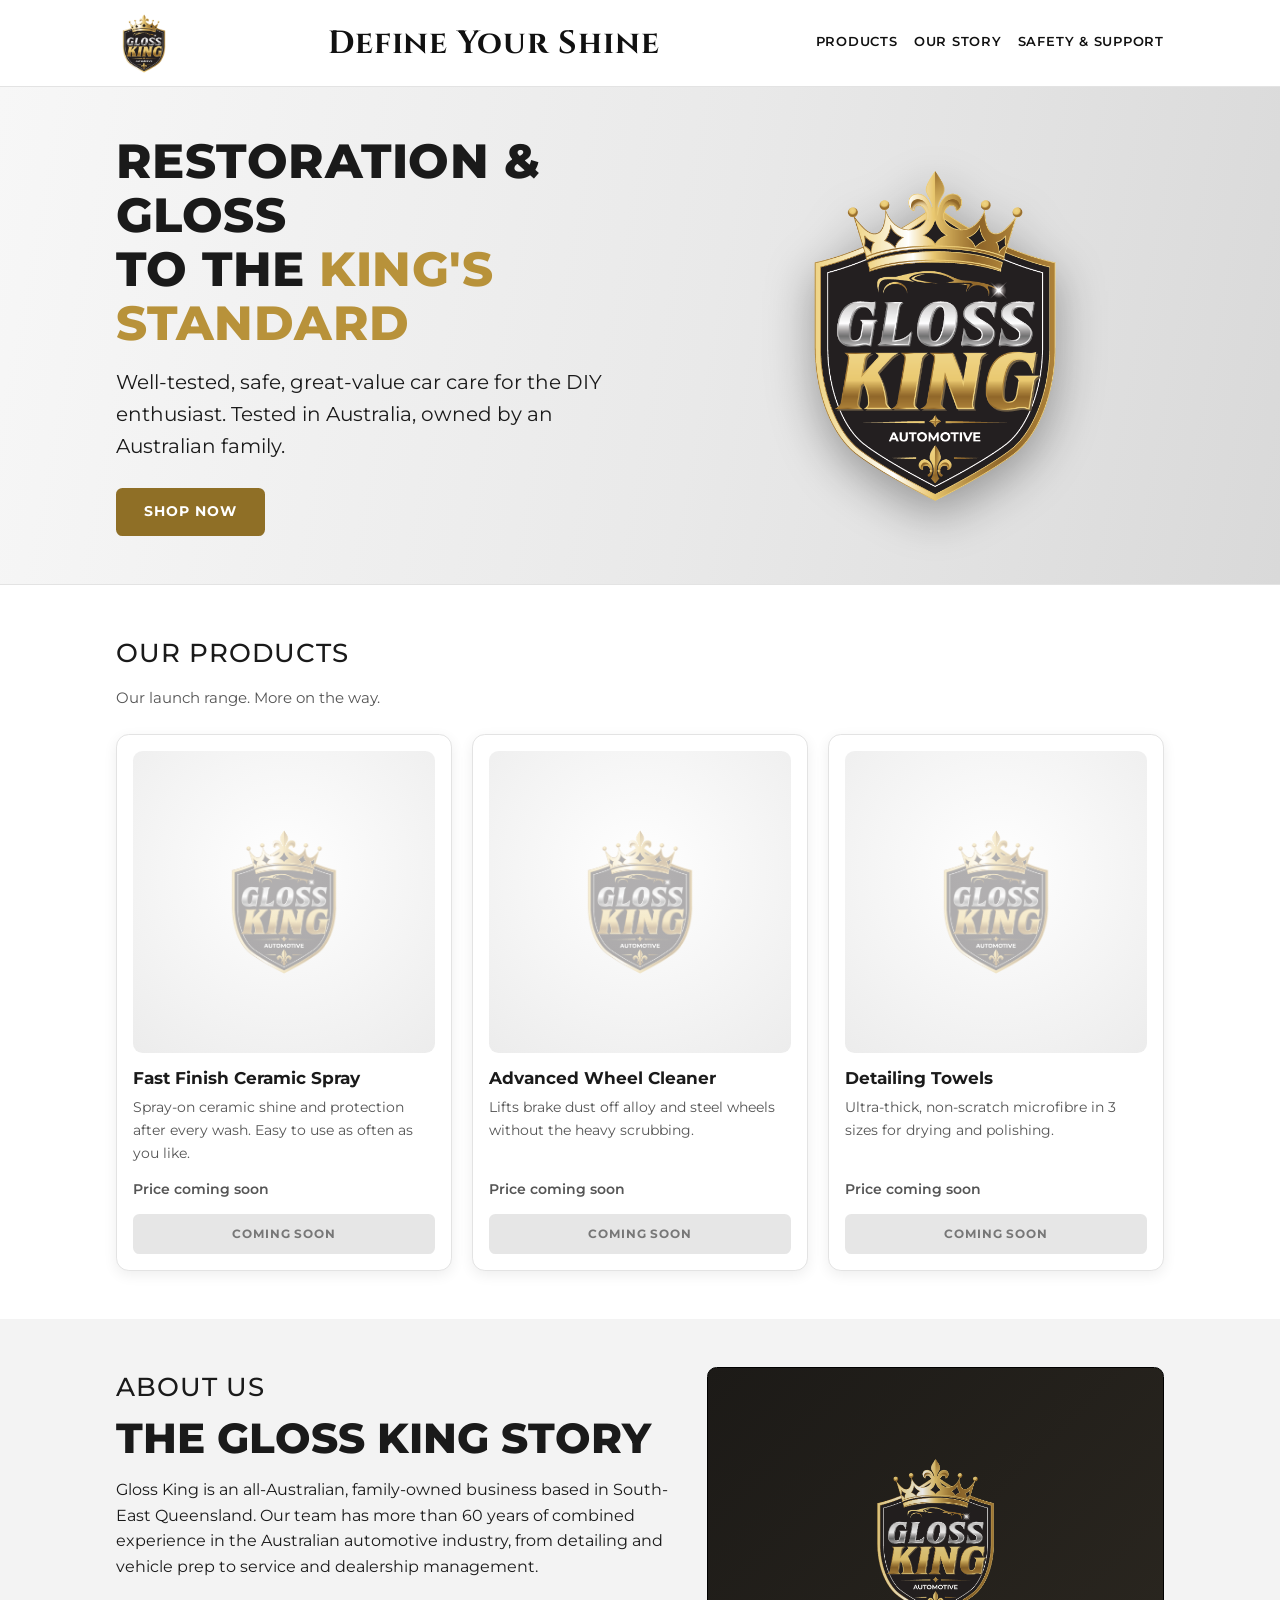
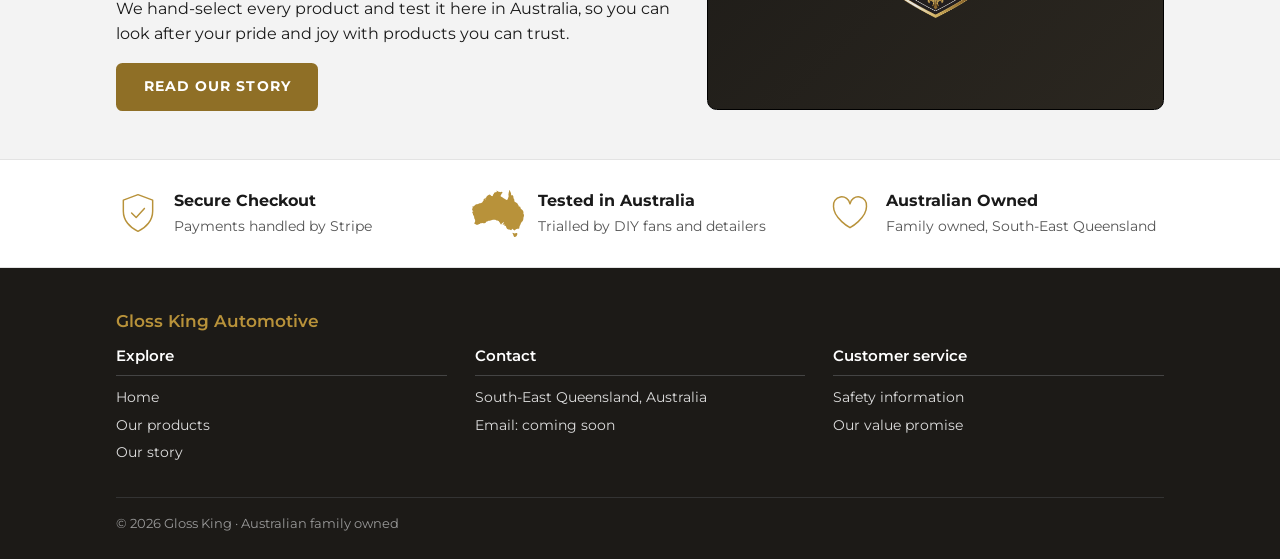
==== commit addde738: "Solid gold buttons (no black), Australia map icon for Tested in Australia" ====
--- a/index.html
+++ b/index.html
@@ -60,7 +60,7 @@
         <div><strong>Secure Checkout</strong><span>Payments handled by Stripe</span></div>
       </li>
       <li>
-        <svg viewBox="0 0 48 48" aria-hidden="true"><path d="M18 6h12M20 6v14L9 40a3 3 0 0 0 3 4h24a3 3 0 0 0 3-4L28 20V6"/><path d="M14 32h20"/></svg>
+        <svg class="map" aria-hidden="true" xmlns="http://www.w3.org/2000/svg" viewBox="0 0 100 90.4"><path d="M79.7 82.6 L82.1 83.6 L83.4 83.2 L85.4 82.7 L86.9 82.8 L87.1 86.1 L86.2 87.0 L85.9 89.3 L85.1 88.5 L83.3 90.4 L82.8 90.3 L81.3 90.2 L79.8 87.8 L79.4 86.0 L78.0 83.6 L78.1 82.4 L79.7 82.6Z M75.1 8.5 L76.0 10.6 L77.6 9.6 L78.4 10.8 L79.6 11.8 L79.4 13.1 L79.9 15.4 L80.3 16.8 L80.9 17.1 L81.6 19.5 L81.3 20.9 L82.1 22.7 L84.8 24.2 L86.6 25.5 L88.3 26.7 L87.9 27.3 L89.4 29.1 L90.3 32.0 L91.3 31.4 L92.3 32.6 L92.9 32.2 L93.4 35.1 L95.1 36.8 L96.3 37.8 L98.2 40.0 L98.9 42.2 L99.0 43.8 L98.8 45.5 L100.0 47.8 L99.9 50.3 L99.4 51.5 L98.8 54.0 L98.8 55.6 L98.3 57.5 L97.2 60.0 L95.4 61.4 L94.5 63.5 L93.6 64.8 L92.9 67.2 L91.9 68.6 L91.3 70.6 L91.0 72.5 L91.1 73.4 L89.7 74.3 L86.9 74.4 L84.6 75.6 L83.5 76.6 L82.0 77.8 L79.9 76.6 L78.4 76.1 L78.8 74.7 L77.4 75.2 L75.2 77.2 L73.1 76.4 L71.7 76.0 L70.3 75.8 L67.9 75.0 L66.3 73.3 L65.8 71.2 L65.2 69.9 L64.0 68.7 L61.6 68.4 L62.4 67.1 L61.8 65.0 L60.6 66.9 L58.4 67.4 L59.7 65.9 L60.1 64.3 L61.0 63.0 L60.8 61.0 L58.8 63.3 L57.3 64.3 L56.3 66.4 L54.4 65.3 L54.4 63.8 L52.9 61.9 L51.6 60.8 L52.0 60.2 L48.8 58.5 L47.1 58.5 L44.7 57.1 L40.3 57.4 L37.0 58.4 L34.2 59.3 L31.8 59.1 L29.2 60.5 L27.1 61.1 L26.6 62.6 L25.7 63.7 L23.5 63.8 L22.0 64.0 L19.8 63.5 L18.0 63.8 L16.3 63.9 L14.8 65.4 L14.1 65.3 L12.8 66.0 L11.6 66.9 L9.8 66.8 L8.2 66.8 L5.5 65.1 L4.2 64.5 L4.2 63.0 L5.5 62.6 L5.9 62.0 L5.8 61.0 L6.1 59.1 L5.8 57.4 L4.5 54.7 L4.1 53.1 L4.2 51.5 L3.2 49.8 L3.2 49.0 L2.1 47.9 L1.8 45.7 L0.3 43.5 L0.0 42.4 L1.1 43.6 L0.3 41.0 L1.5 41.8 L2.2 42.9 L2.2 41.5 L1.0 39.3 L0.7 38.4 L0.1 37.6 L0.4 36.0 L0.9 35.4 L1.3 34.0 L1.0 32.4 L2.0 30.4 L2.2 32.5 L3.3 30.6 L5.3 29.7 L6.5 28.5 L8.4 27.5 L9.5 27.3 L10.2 27.6 L12.2 26.6 L13.7 26.3 L14.0 25.7 L14.7 25.5 L16.1 25.5 L18.7 24.7 L20.0 23.5 L20.7 22.0 L22.1 20.7 L22.2 19.6 L22.3 18.1 L24.0 15.7 L25.1 18.1 L26.2 17.6 L25.3 16.3 L26.0 14.9 L27.1 15.5 L27.4 13.4 L28.8 12.1 L29.4 11.0 L30.7 10.5 L30.7 9.8 L31.8 10.1 L31.8 9.4 L32.9 9.0 L34.1 8.6 L36.0 9.9 L37.3 11.5 L38.9 11.5 L40.5 11.8 L39.9 10.3 L41.1 8.1 L42.3 7.4 L41.9 6.7 L42.9 5.1 L44.5 4.2 L45.7 4.5 L47.8 4.0 L47.8 2.6 L45.9 1.7 L47.3 1.3 L48.9 1.9 L50.2 3.1 L52.3 3.8 L53.0 3.5 L54.6 4.3 L56.0 3.5 L57.0 3.8 L57.6 3.3 L58.7 4.6 L58.0 6.1 L57.1 7.2 L56.2 7.3 L56.5 8.4 L55.8 9.8 L54.9 11.1 L55.1 11.9 L57.1 13.4 L59.0 14.3 L60.3 15.2 L62.1 16.8 L62.8 16.8 L64.1 17.5 L64.4 18.4 L66.8 19.3 L68.4 18.4 L68.9 16.9 L69.4 15.7 L69.7 14.2 L70.5 12.0 L70.2 10.7 L70.3 9.9 L70.0 8.3 L70.4 6.2 L70.9 5.7 L70.5 4.8 L71.1 3.3 L71.5 1.8 L71.6 1.0 L72.5 0.0 L73.2 1.3 L73.4 3.1 L74.0 3.4 L74.1 4.5 L75.0 5.9 L75.2 7.5 L75.1 8.5Z"/></svg>
         <div><strong>Tested in Australia</strong><span>Trialled by DIY fans and detailers</span></div>
       </li>
       <li>
--- a/styles.css
+++ b/styles.css
@@ -23,9 +23,10 @@
 @media(max-width:640px){.site-header .wrap{grid-template-columns:auto 1fr}.site-nav{grid-column:1/-1;justify-content:center;gap:1.25rem;padding-top:.25rem;border-top:1px solid var(--line)}.logo img{width:48px}}
 
 /* buttons */
-.btn{display:inline-block;font:700 .85rem/1 'Montserrat',sans-serif;text-transform:uppercase;letter-spacing:.08em;text-decoration:none;color:var(--gold);background:#0b0b0b;border:2px solid var(--gold);border-radius:.4rem;padding:.95rem 1.6rem;box-shadow:0 3px 10px rgba(0,0,0,.25);cursor:pointer;transition:transform .15s,box-shadow .15s}
-.btn:hover{transform:translateY(-1px);box-shadow:0 6px 14px rgba(0,0,0,.3)}
-.btn[aria-disabled=true]{opacity:.55;cursor:not-allowed;pointer-events:none;box-shadow:none}
+.btn{display:inline-block;font:700 .85rem/1 'Montserrat',sans-serif;text-transform:uppercase;letter-spacing:.08em;text-decoration:none;color:#fff;background:var(--gold-d);border:2px solid var(--gold-d);border-radius:.4rem;padding:.95rem 1.6rem;cursor:pointer;transition:background .15s,border-color .15s,transform .15s}
+.btn:hover{background:#7a5d1d;border-color:#7a5d1d;transform:translateY(-1px)}
+.btn:focus-visible{outline:3px solid #111;outline-offset:2px}
+.btn[aria-disabled=true]{background:#e6e6e6;border-color:#e6e6e6;color:#777;cursor:not-allowed;pointer-events:none;transform:none}
 .btn.sm{padding:.75rem 1rem;width:100%;text-align:center;font-size:.75rem}
 
 /* hero */
@@ -93,3 +94,4 @@
 .site-footer a{color:#ddd;text-decoration:none}
 .site-footer a:hover{color:var(--gold)}
 .site-footer .legal{margin-top:1.75rem;padding-top:1rem;border-top:1px solid #333;font-size:.8rem;color:#999}
+.trust svg.map{fill:var(--gold);stroke:none;width:52px;height:47px}
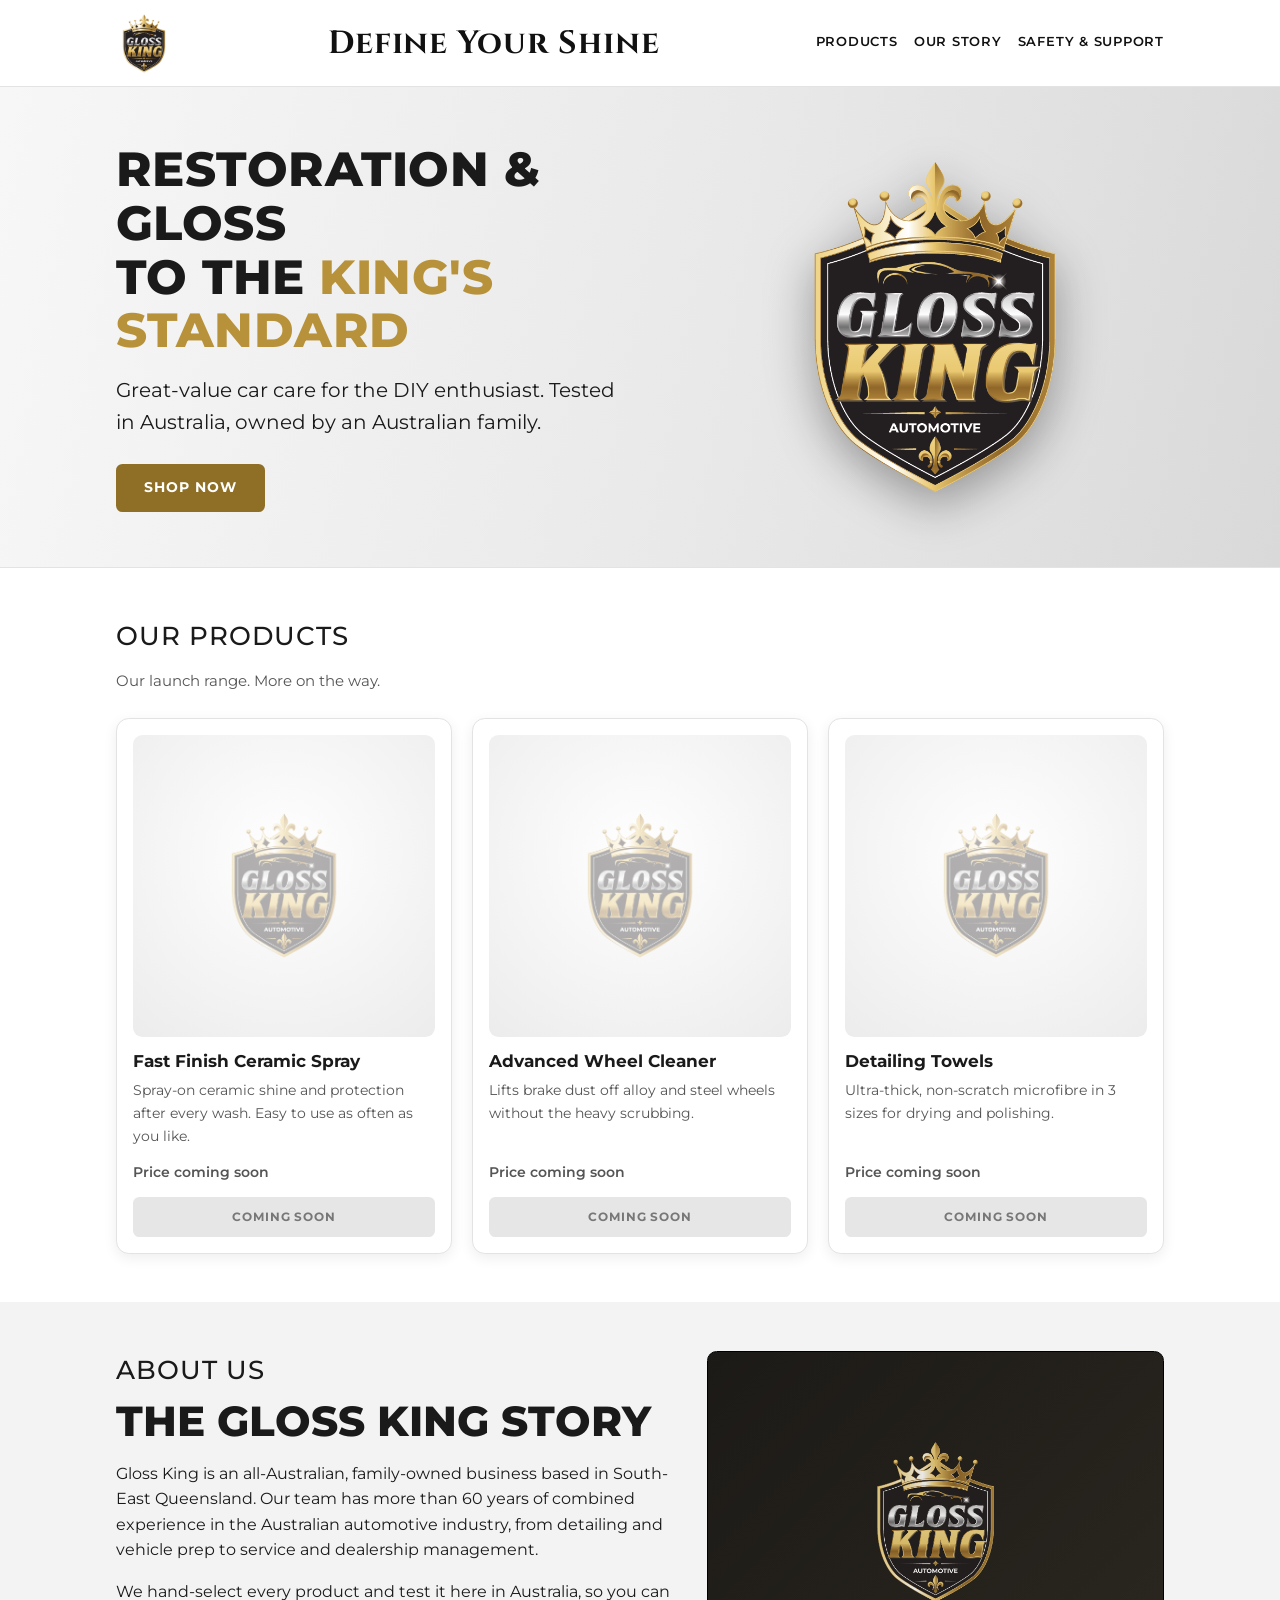
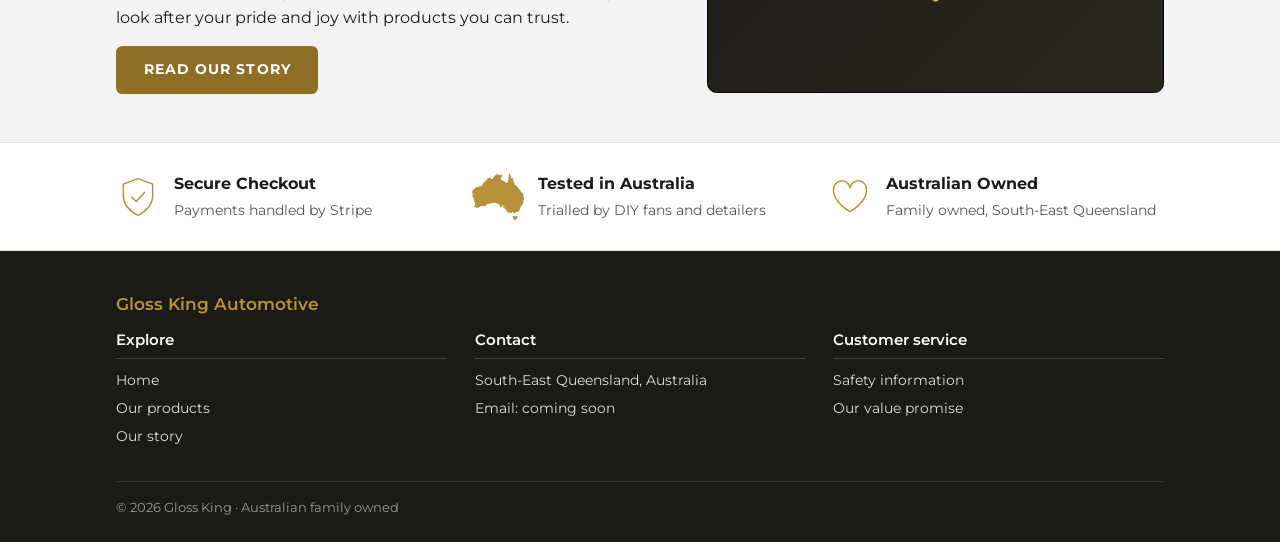
==== commit c21f451a: "Remove unsubstantiated safety/regulatory claims pending compliance review" ====
--- a/index.html
+++ b/index.html
@@ -4,7 +4,7 @@
   <meta charset="utf-8">
   <meta name="viewport" content="width=device-width, initial-scale=1">
   <title>Gloss King — Define Your Shine</title>
-  <meta name="description" content="Australian family-owned car care. Well-tested, safe, great-value products for the DIY car enthusiast.">
+  <meta name="description" content="Australian family-owned car care. Great-value products for the DIY car enthusiast.">
   <link rel="icon" href="images/gloss-king-logo.png">
   <link rel="preload" href="fonts/montserrat.woff2" as="font" type="font/woff2" crossorigin>
   <link rel="stylesheet" href="styles.css">
@@ -26,7 +26,7 @@
       <div class="wrap">
         <div>
           <h1>Restoration &amp; gloss <br>to the <em>King's standard</em></h1>
-          <p>Well-tested, safe, great-value car care for the DIY enthusiast. Tested in Australia, owned by an Australian family.</p>
+          <p>Great-value car care for the DIY enthusiast. Tested in Australia, owned by an Australian family.</p>
           <a class="btn" href="#products">Shop now</a>
         </div>
         <!-- Hero art: to swap in a product/car photo, replace this img src with images/hero.jpg -->
